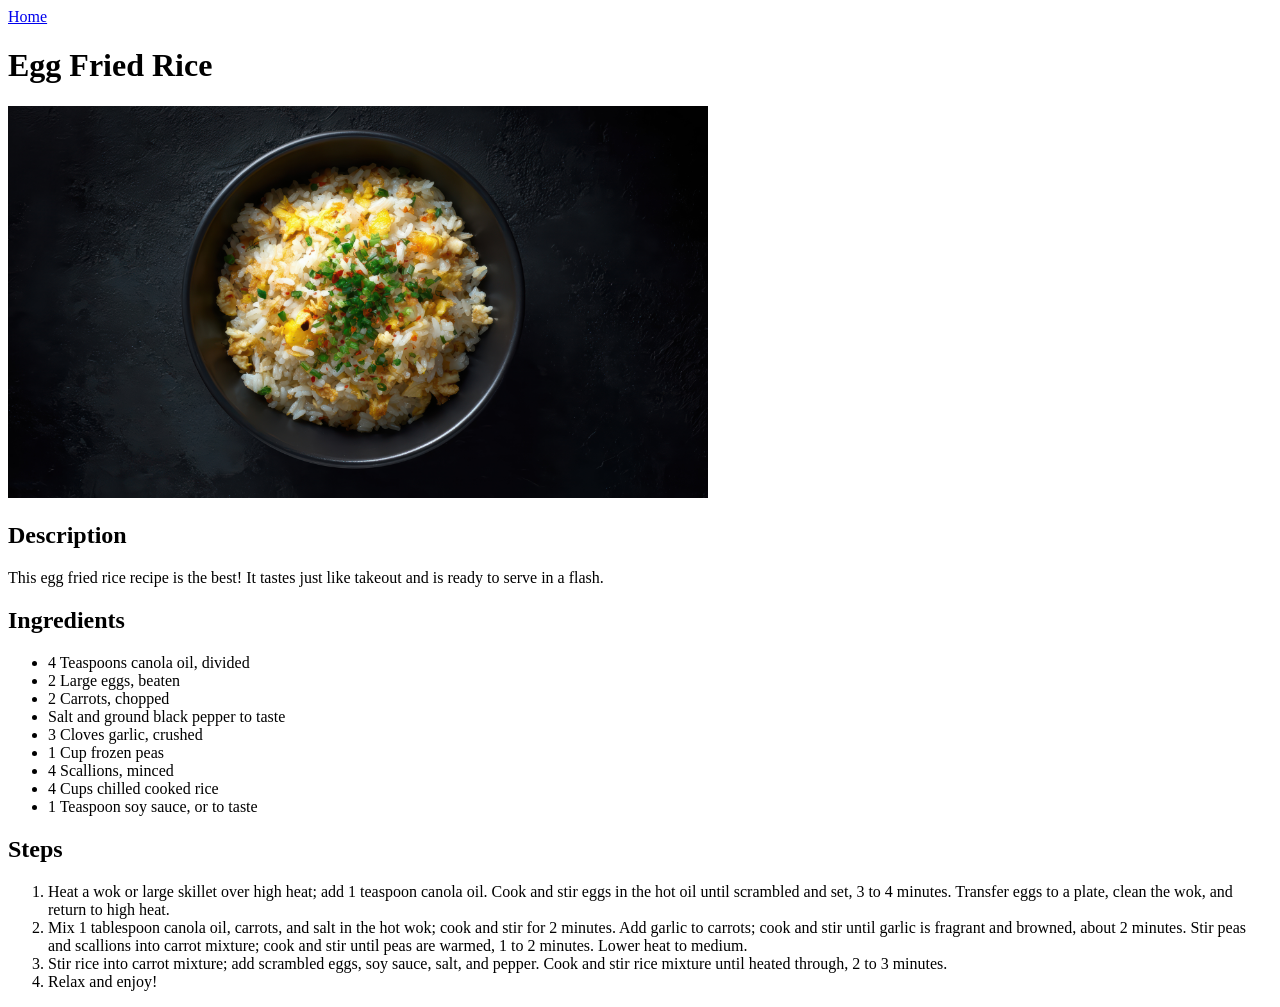
==== recipes/egg-fried-rice.html @ b5b012de "Build egg fried rice webpage and add it to home" ====
<!DOCTYPE html>

<html lang="en">

    <head>
        <meta charset="UTF-8">
        <meta name="viewport" content="width=device-width, initial-scale=1.0">
        <title>Egg Fried Rice</title>
    </head>

    <body>
        
        <a href="../index.html">Home</a>

        <h1>Egg Fried Rice</h1>
        <img src="../images/delicious-egg-fried-rice-bowl.jpg"
             alt="Delicious egg fried rice with spring onion on top" width="700">

        <h2>Description</h2>
        <p>
            This egg fried rice recipe is the best! It tastes just like 
            takeout and is ready to serve in a flash.
        </p>

        <h2>Ingredients</h2>
        <ul>
            <li>4 Teaspoons canola oil, divided</li>
            <li>2 Large eggs, beaten</li>
            <li>2 Carrots, chopped</li>
            <li>Salt and ground black pepper to taste</li>
            <li>3 Cloves garlic, crushed</li>
            <li>1 Cup frozen peas</li>
            <li>4 Scallions, minced</li>
            <li>4 Cups chilled cooked rice</li>
            <li>1 Teaspoon soy sauce, or to taste</li>
        </ul>

        <h2>Steps</h2>
        <ol>
            <li>
                Heat a wok or large skillet over high heat; 
                add 1 teaspoon canola oil. Cook and stir eggs in the hot oil 
                until scrambled and set, 3 to 4 minutes. 
                Transfer eggs to a plate, clean the wok, and return to high heat.
            </li>
            <li>
                Mix 1 tablespoon canola oil, carrots, and salt in the hot wok; 
                cook and stir for 2 minutes. Add garlic to carrots; cook and stir 
                until garlic is fragrant and browned, about 2 minutes. Stir peas 
                and scallions into carrot mixture; cook and stir until peas are 
                warmed, 1 to 2 minutes. Lower heat to medium.
            </li>
            <li>
                Stir rice into carrot mixture; add scrambled eggs, soy sauce, 
                salt, and pepper. Cook and stir rice mixture 
                until heated through, 2 to 3 minutes.
            </li>
            <li>Relax and enjoy!</li>
        </ol>

    </body>

</html>
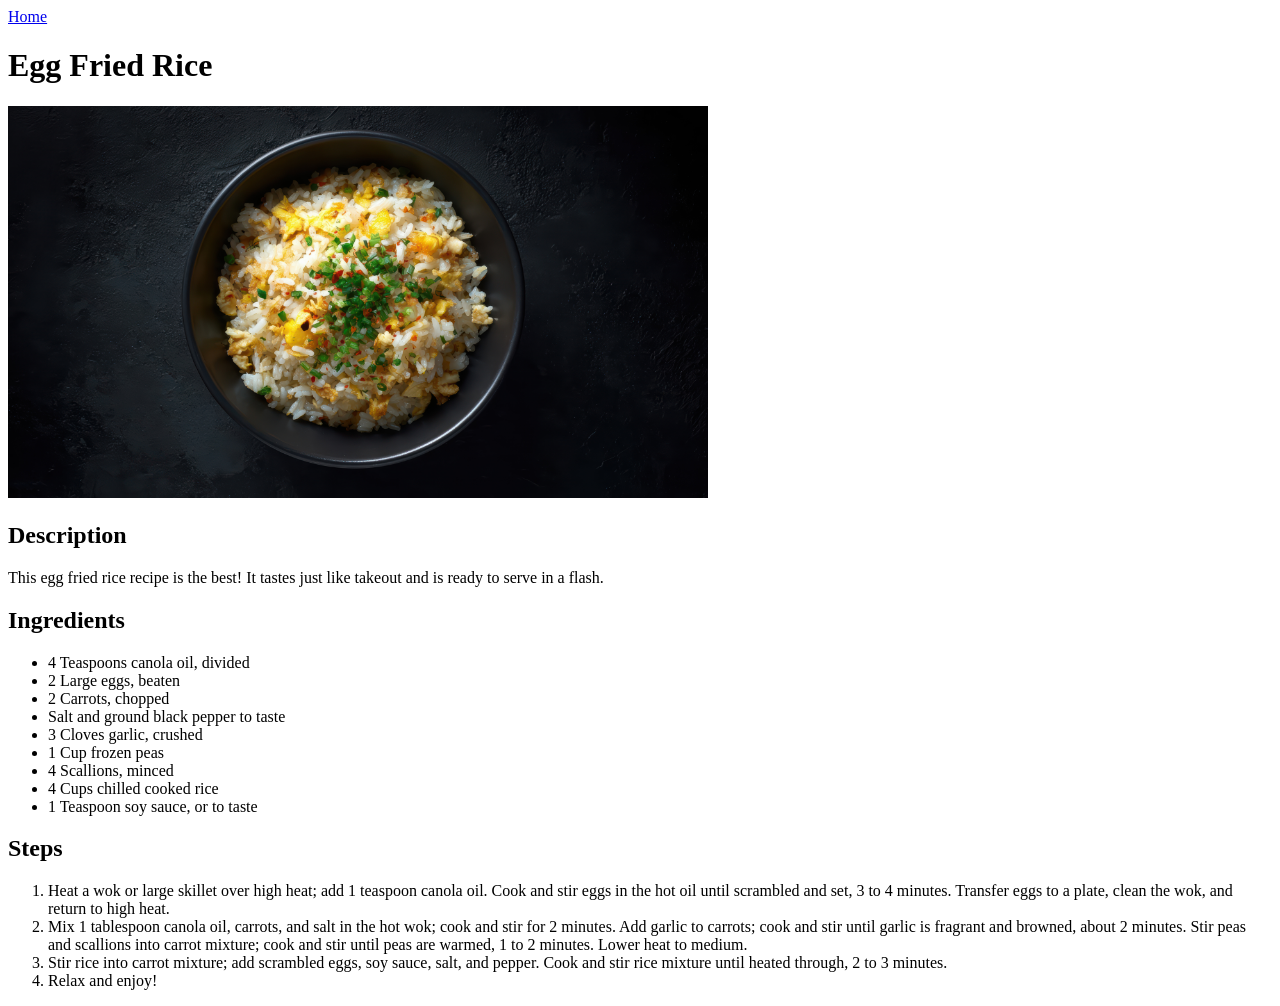
==== commit afe809db: "Specify image size attributes The text was jumping as images loaded, this prevents it" ====
--- a/recipes/egg-fried-rice.html
+++ b/recipes/egg-fried-rice.html
@@ -14,7 +14,7 @@
 
         <h1>Egg Fried Rice</h1>
         <img src="../images/delicious-egg-fried-rice-bowl.jpg"
-             alt="Delicious egg fried rice with spring onion on top" width="700">
+             alt="Delicious egg fried rice with spring onion on top" height="392" width="700">
 
         <h2>Description</h2>
         <p>
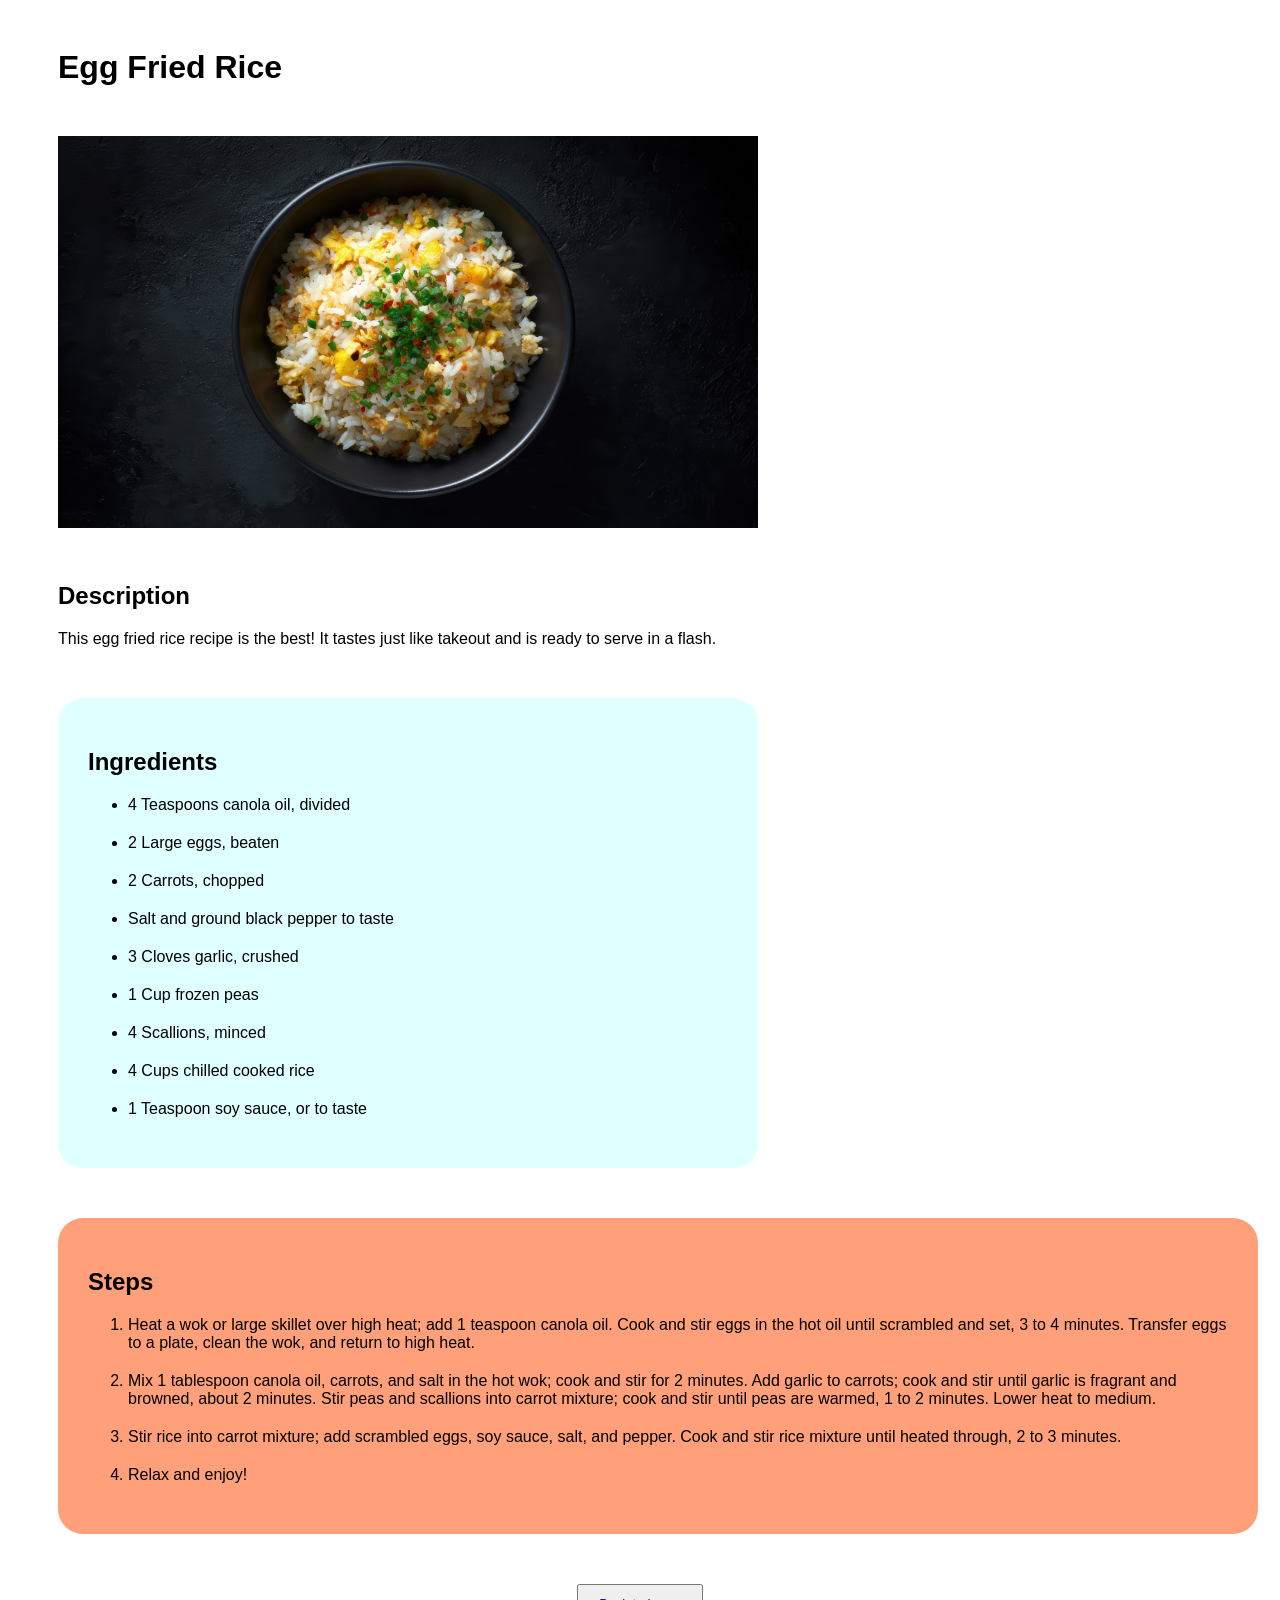
==== commit e93841f7: "Add same style to the other recipe pages" ====
--- a/recipes/egg-fried-rice.html
+++ b/recipes/egg-fried-rice.html
@@ -3,60 +3,78 @@
 <html lang="en">
 
     <head>
+        <link href="../style.css" rel="stylesheet">
         <meta charset="UTF-8">
         <meta name="viewport" content="width=device-width, initial-scale=1.0">
         <title>Egg Fried Rice</title>
     </head>
 
     <body>
-        
-        <a href="../index.html">Home</a>
 
-        <h1>Egg Fried Rice</h1>
+        <!-- Recipe's name -->
+        <div class="recipe-name">
+            <h1>Egg Fried Rice</h1>
+        </div>
+
+        <!-- Image of finished dish -->
         <img src="../images/delicious-egg-fried-rice-bowl.jpg"
              alt="Delicious egg fried rice with spring onion on top" height="392" width="700">
 
-        <h2>Description</h2>
-        <p>
-            This egg fried rice recipe is the best! It tastes just like 
-            takeout and is ready to serve in a flash.
-        </p>
+        <!-- Brief descripton of the recipe -->
+        <div class="recipe-description">
+            <h2>Description</h2>
+            <p>
+                This egg fried rice recipe is the best! It tastes just like 
+                takeout and is ready to serve in a flash.
+            </p>
+        </div>
 
-        <h2>Ingredients</h2>
-        <ul>
-            <li>4 Teaspoons canola oil, divided</li>
-            <li>2 Large eggs, beaten</li>
-            <li>2 Carrots, chopped</li>
-            <li>Salt and ground black pepper to taste</li>
-            <li>3 Cloves garlic, crushed</li>
-            <li>1 Cup frozen peas</li>
-            <li>4 Scallions, minced</li>
-            <li>4 Cups chilled cooked rice</li>
-            <li>1 Teaspoon soy sauce, or to taste</li>
-        </ul>
+        <!-- Ingredients needed -->
+        <div class="recipe-ingredients">
+            <h2>Ingredients</h2>
+            <ul>
+                <li>4 Teaspoons canola oil, divided</li>
+                <li>2 Large eggs, beaten</li>
+                <li>2 Carrots, chopped</li>
+                <li>Salt and ground black pepper to taste</li>
+                <li>3 Cloves garlic, crushed</li>
+                <li>1 Cup frozen peas</li>
+                <li>4 Scallions, minced</li>
+                <li>4 Cups chilled cooked rice</li>
+                <li>1 Teaspoon soy sauce, or to taste</li>
+            </ul>
+        </div>
 
-        <h2>Steps</h2>
-        <ol>
-            <li>
-                Heat a wok or large skillet over high heat; 
-                add 1 teaspoon canola oil. Cook and stir eggs in the hot oil 
-                until scrambled and set, 3 to 4 minutes. 
-                Transfer eggs to a plate, clean the wok, and return to high heat.
-            </li>
-            <li>
-                Mix 1 tablespoon canola oil, carrots, and salt in the hot wok; 
-                cook and stir for 2 minutes. Add garlic to carrots; cook and stir 
-                until garlic is fragrant and browned, about 2 minutes. Stir peas 
-                and scallions into carrot mixture; cook and stir until peas are 
-                warmed, 1 to 2 minutes. Lower heat to medium.
-            </li>
-            <li>
-                Stir rice into carrot mixture; add scrambled eggs, soy sauce, 
-                salt, and pepper. Cook and stir rice mixture 
-                until heated through, 2 to 3 minutes.
-            </li>
-            <li>Relax and enjoy!</li>
-        </ol>
+        <!-- Step by step instructions -->
+        <div class="recipe-steps">
+            <h2>Steps</h2>
+            <ol>
+                <li>
+                    Heat a wok or large skillet over high heat; 
+                    add 1 teaspoon canola oil. Cook and stir eggs in the hot oil 
+                    until scrambled and set, 3 to 4 minutes. 
+                    Transfer eggs to a plate, clean the wok, and return to high heat.
+                </li>
+                <li>
+                    Mix 1 tablespoon canola oil, carrots, and salt in the hot wok; 
+                    cook and stir for 2 minutes. Add garlic to carrots; cook and stir 
+                    until garlic is fragrant and browned, about 2 minutes. Stir peas 
+                    and scallions into carrot mixture; cook and stir until peas are 
+                    warmed, 1 to 2 minutes. Lower heat to medium.
+                </li>
+                <li>
+                    Stir rice into carrot mixture; add scrambled eggs, soy sauce, 
+                    salt, and pepper. Cook and stir rice mixture 
+                    until heated through, 2 to 3 minutes.
+                </li>
+                <li>Relax and enjoy!</li>
+            </ol>
+        </div>
+
+        <!-- Link to home page -->
+        <button class="home-button">
+            <a href="../index.html">Back to home</a>
+        </button> 
 
     </body>
 
--- a/style.css
+++ b/style.css
@@ -0,0 +1,100 @@
+html
+{
+    box-sizing: border-box;
+}
+
+*
+{
+    box-sizing: inherit;
+}
+
+body
+{
+    font-family: Verdana, Arial, sans-serif;
+}
+
+.homepage
+{
+    background-image: url("./images/OEB9AO0.jpg");
+}
+
+.title, .recipes
+{
+    width: 400px;
+    margin: 0 auto;
+}
+
+.title
+{
+    background-color: lightblue;
+    height: 150px;
+    margin-top: 40px;
+    padding-top: 35px;
+    text-align: center;
+}
+
+.recipes
+{
+    background-color: lightgray;
+    font-size: 18px;
+    height: 450px;
+}
+
+.recipes ul
+{
+    width: 350px;
+    margin: 0 auto;
+    padding-top: 50px;
+}
+
+.recipes li, .recipe-ingredients li, .recipe-steps li
+{ 
+    margin-bottom: 20px;
+}
+
+a
+{
+    text-decoration: none;
+}
+
+.recipe-name, img, .recipe-description, .recipe-ingredients, .recipe-steps
+{
+    margin-left: 50px;
+}
+
+.home-button
+{   
+    display: block;
+    padding: 10px 20px;
+    margin: 0 auto;
+}
+
+.recipe-name
+{   
+    padding-top: 20px;
+    margin-bottom: 50px;
+}
+
+.recipe-description, .recipe-steps
+{   
+    margin-top: 50px;
+    margin-bottom: 50px;
+}
+
+.recipe-ingredients, .recipe-steps
+{
+    padding: 30px;
+    border-radius: 25px;
+}
+
+.recipe-ingredients
+{   
+    width: 700px;
+    background-color: lightcyan;
+}
+
+.recipe-steps
+{
+    width: 1200px;
+    background-color: lightsalmon;
+}
